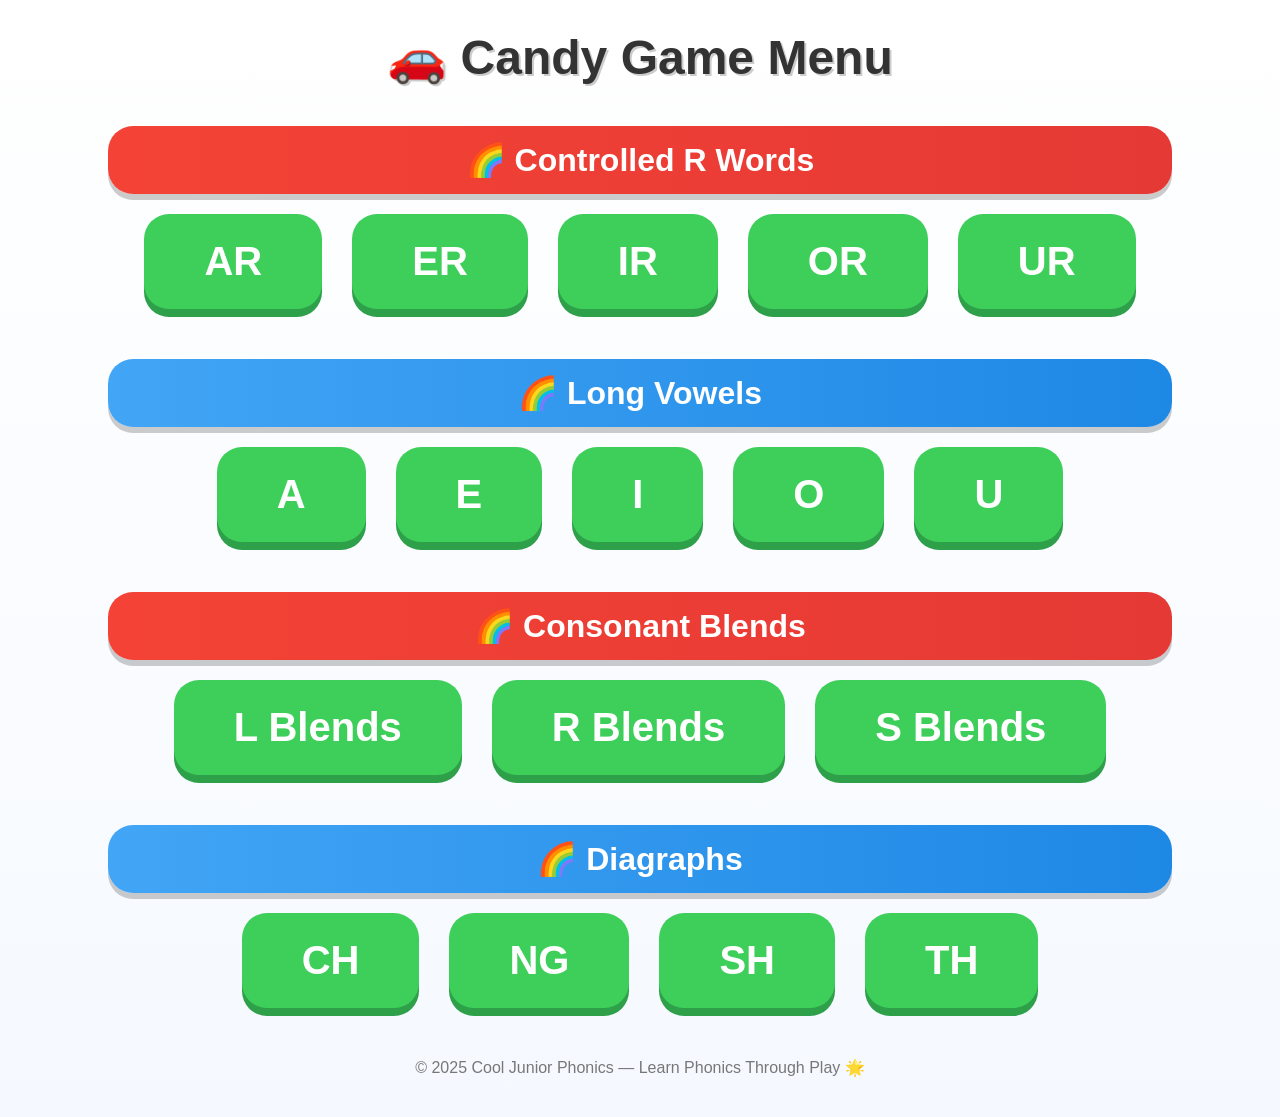
==== index.html @ fedc1cff "Add files via upload" ====
<!DOCTYPE html>
<html lang="en">
<head>
  <meta charset="UTF-8">
  <meta name="viewport" content="width=device-width, initial-scale=1.0">
  <title>Candy Game Menu</title>
  <link rel="stylesheet" href="index.css">
</head>
<body>

  <header>
    <h1>🚗 Candy Game Menu</h1>
  </header>

  <!-- Controlled R Words -->
  <div class="banner red">🌈 Controlled R Words</div>
  <div class="menu-container">
    <button class="menu-btn" onclick="window.location.href='game.html?set=controlled_ar'">AR</button>
    <button class="menu-btn" onclick="window.location.href='game.html?set=controlled_er'">ER</button>
    <button class="menu-btn" onclick="window.location.href='game.html?set=controlled_ir'">IR</button>
    <button class="menu-btn" onclick="window.location.href='game.html?set=controlled_or'">OR</button>
    <button class="menu-btn" onclick="window.location.href='game.html?set=controlled_ur'">UR</button>
  </div>
  
  <!-- Long Vowels -->
  <div class="banner blue">🌈 Long Vowels</div>
  <div class="menu-container">
    <button class="menu-btn" onclick="window.location.href='game.html?set=longvowels_a'">A</button>
    <button class="menu-btn" onclick="window.location.href='game.html?set=longvowels_e'">E</button>
    <button class="menu-btn" onclick="window.location.href='game.html?set=longvowels_i'">I</button>
    <button class="menu-btn" onclick="window.location.href='game.html?set=longvowels_o'">O</button>
    <button class="menu-btn" onclick="window.location.href='game.html?set=longvowels_u'">U</button>
  </div>

  <!-- Consonant Blends -->
  <div class="banner red">🌈 Consonant Blends</div>
  <div class="menu-container">
    <button class="menu-btn" onclick="window.location.href='game.html?set=consonantblend_l'">L Blends</button>
    <button class="menu-btn" onclick="window.location.href='game.html?set=consonantblend_r'">R Blends</button>
    <button class="menu-btn" onclick="window.location.href='game.html?set=consonantblend_s'">S Blends</button>
  </div>

  <!-- Diagraphs -->
  <div class="banner blue">🌈 Diagraphs</div>
  <div class="menu-container">
    <button class="menu-btn" onclick="window.location.href='game.html?set=diagraphs_ch'">CH</button>
    <button class="menu-btn" onclick="window.location.href='game.html?set=diagraphs_ng'">NG</button>
    <button class="menu-btn" onclick="window.location.href='game.html?set=diagraphs_sh'">SH</button>
    <button class="menu-btn" onclick="window.location.href='game.html?set=diagraphs_th'">TH</button>
  </div>

  <footer>
    <p>© 2025 Cool Junior Phonics — Learn Phonics Through Play 🌟</p>
  </footer>

</body>
</html>
---- index.css ----
body {
  background: linear-gradient(#fff, #f5f9ff);
  font-family: "Comic Sans MS", cursive, sans-serif;
  text-align: center;
  margin: 0;
  padding: 0;
}

h1 {
  font-size: 3em;
  color: #333;
  text-shadow: 2px 2px #ccc;
  margin-top: 30px;
}

.banner {
  width: 80%;
  margin: 40px auto 20px auto;
  border-radius: 25px;
  padding: 15px 20px;
  color: white;
  font-size: 2em;
  font-weight: bold;
  box-shadow: 0 6px rgba(0, 0, 0, 0.2);
}

.banner.yellow {
  background: linear-gradient(90deg, #ffeb3b, #fdd835);
  color: #333;
}

.banner.red {
  background: linear-gradient(90deg, #f44336, #e53935);
  color: white;
}

.banner.blue {
  background: linear-gradient(90deg, #42a5f5, #1e88e5);
  color: white;
}

.banner.small {
  font-size: 1.2em;
  padding: 8px 0;
}

/* === Bright Green Letter Buttons for Racing Game === */
.menu-container {
  display: flex;
  justify-content: center;
  align-items: center;
  flex-wrap: wrap;
  gap: 30px;
  margin-top: 20px;
  margin-bottom: 50px;
}

.menu-btn {
  background-color: #3ecf5b;
  color: white;
  font-size: 2.5em;
  font-weight: bold;
  border: none;
  border-radius: 25px;
  padding: 25px 60px;
  cursor: pointer;
  box-shadow: 0 8px #2fa04a;
  transition: all 0.2s ease;
}

.menu-btn:hover {
  background-color: #2fa04a;
  transform: translateY(4px);
}


footer {
  font-size: 1em;
  color: #777;
  margin-bottom: 40px;
}
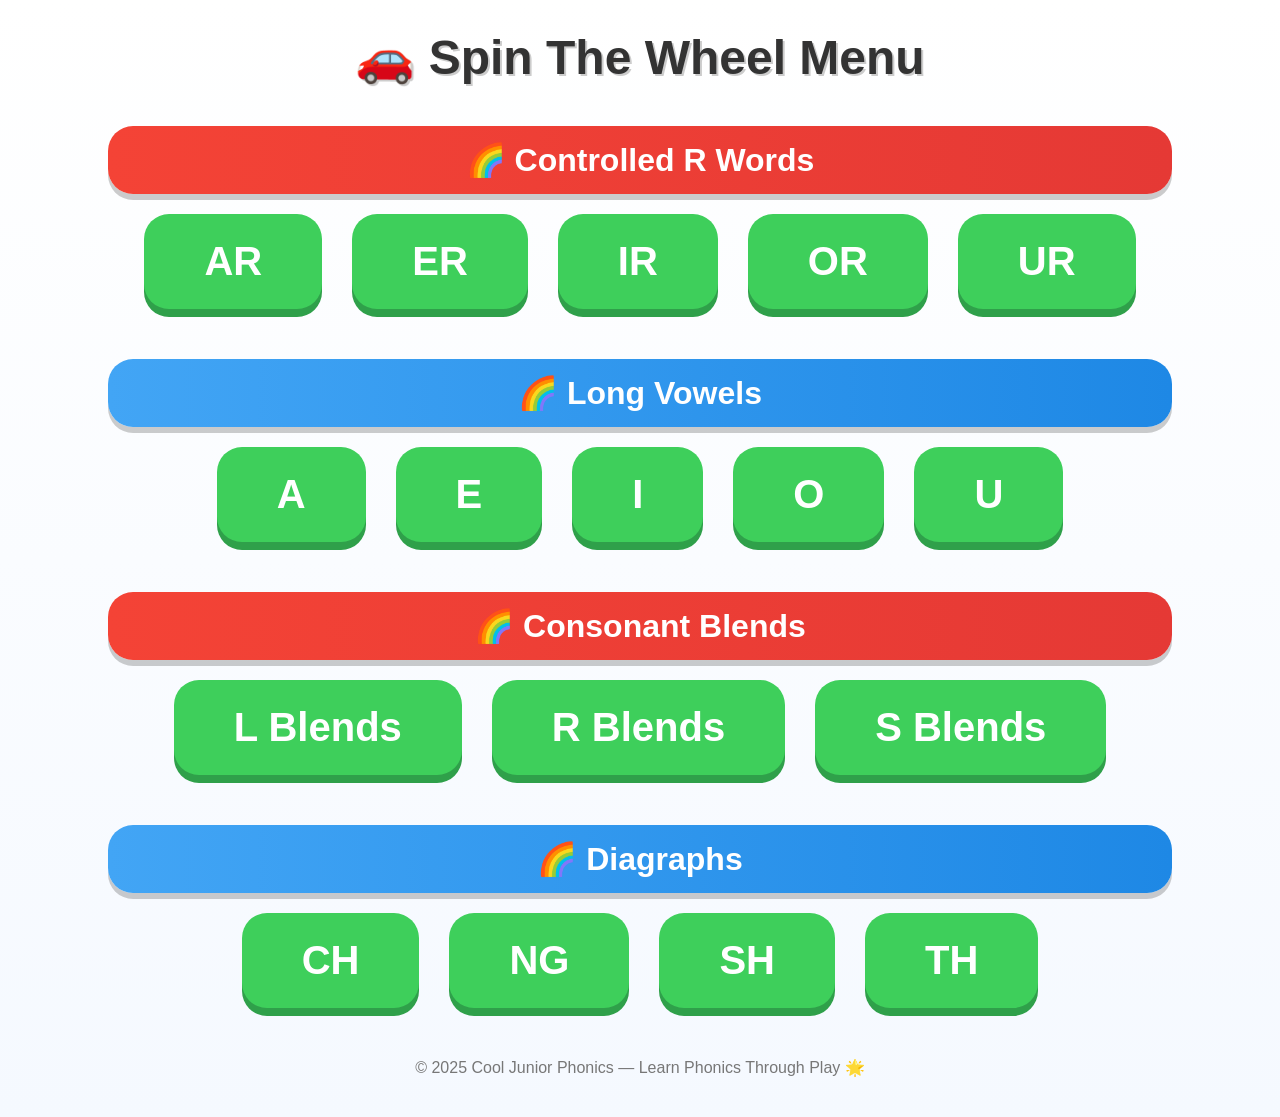
==== commit a6bf2bf3: "Add files via upload" ====
--- a/index.html
+++ b/index.html
@@ -3,13 +3,13 @@
 <head>
   <meta charset="UTF-8">
   <meta name="viewport" content="width=device-width, initial-scale=1.0">
-  <title>Candy Game Menu</title>
+  <title>Spin The Wheel Game Menu</title>
   <link rel="stylesheet" href="index.css">
 </head>
 <body>
 
   <header>
-    <h1>🚗 Candy Game Menu</h1>
+    <h1>🚗 Spin The Wheel Menu</h1>
   </header>
 
   <!-- Controlled R Words -->
